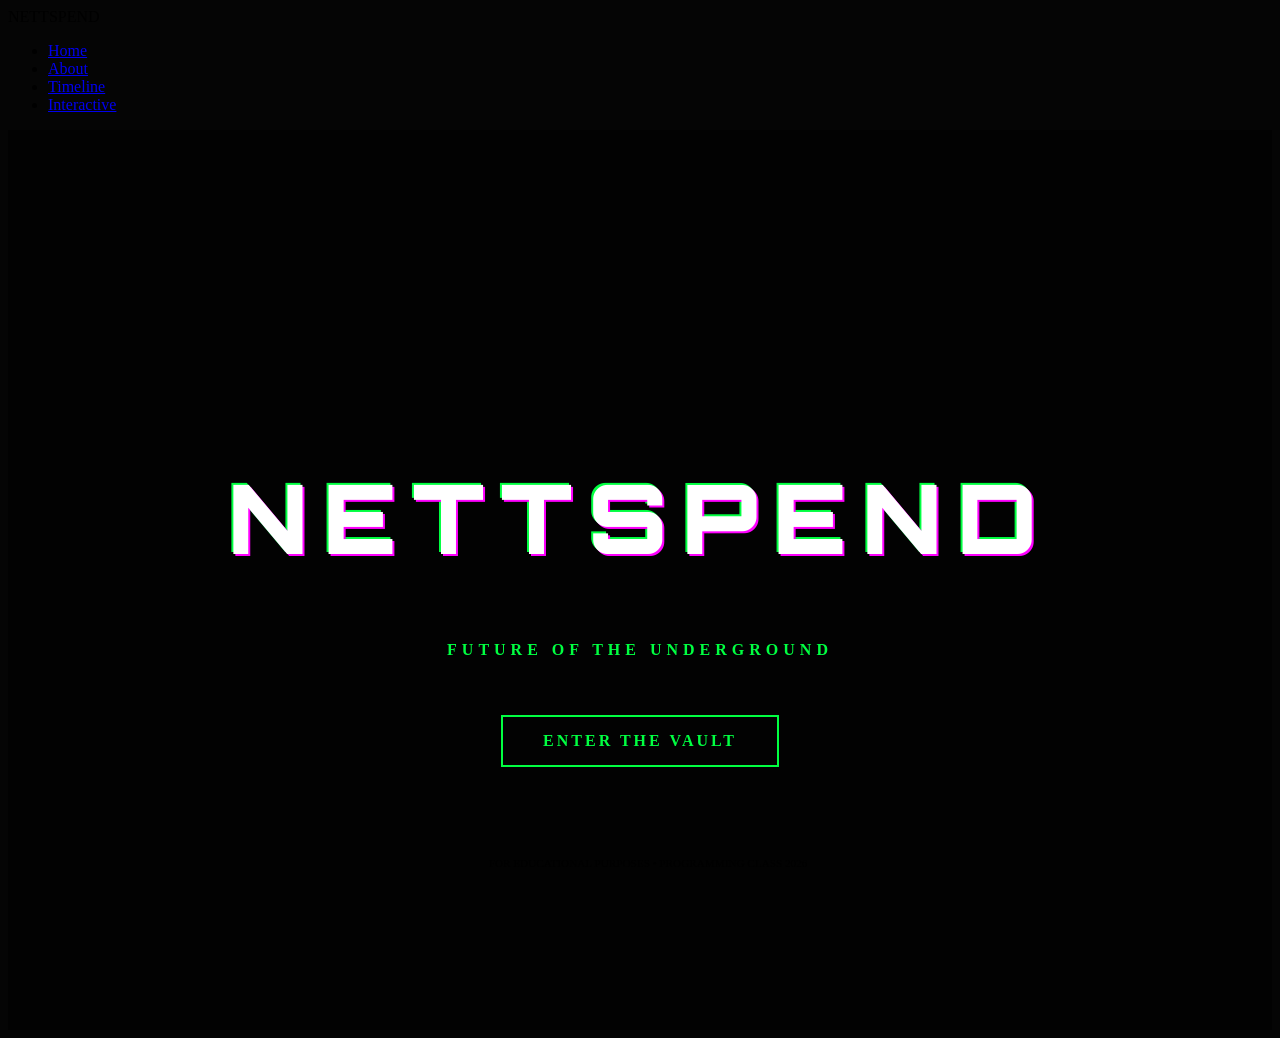
==== index.html @ 817c3a8c "first day" ====
<!DOCTYPE html>
<html lang="en">
<head>
    <meta charset="UTF-8">
    <meta name="viewport" content="width=device-width, initial-scale=1.0">
    <title>NETTSPEND | Home</title>
    <link rel="stylesheet" href="style.css">
    <link href="https://fonts.googleapis.com/css2?family=Orbitron:wght@400;900&display=swap" rel="stylesheet">
</head>
<body class="home-body">

    <nav class="navbar">
        <div class="logo">NETTSPEND</div>
        <ul class="nav-links">
            <li><a href="index.html" class="active">Home</a></li>
            <li><a href="about.html">About</a></li>
            <li><a href="timeline.html">Timeline</a></li>
            <li><a href="interact.html">Interactive</a></li>
        </ul>
    </nav>

    <main class="hero-full">
        <div class="overlay"></div>
        <div class="hero-content">
            <h1 class="glitch-text" data-text="NETTSPEND">NETTSPEND</h1>
            <p class="subtitle">FUTURE OF THE UNDERGROUND</p>
            
            <div class="cta-container">
                <a href="about.html" class="enter-btn">ENTER THE VAULT</a>
            </div>
        </div>
    </main>

    <footer class="home-footer">
        <p>FOR EDUCATIONAL PURPOSES • PROGRAMMING CLASS 2026</p>
    </footer>

</body>
</html>
---- style.css ----
/* Base Variables - You can change these to change the site's "vibe" */
:root {
    --primary-neon: #00ff41; 
    --secondary-neon: #ff00ff;
    --dark-bg: #050505;
}

/* Home Page Full-Screen Hero */
.home-body {
    background-color: var(--dark-bg);
    overflow: hidden; /* Prevents scrollbars on the landing page */
}

.hero-full {
    height: 100vh;
    width: 100%;
    display: flex;
    justify-content: center;
    align-items: center;
    position: relative;
    /* REPLACE THIS URL with a cool photo of Nettspend */
    background: url('https://images.unsplash.com/photo-1614850523296-d8c1af93d400?auto=format&fit=crop&q=80&w=2070') no-repeat center center/cover;
}

/* Dark overlay to make text pop */
.overlay {
    position: absolute;
    top: 0;
    left: 0;
    width: 100%;
    height: 100%;
    background: rgba(0, 0, 0, 0.6);
    z-index: 1;
}

.hero-content {
    position: relative;
    z-index: 2;
    text-align: center;
}

/* Glitch Effect for Title */
.glitch-text {
    font-family: 'Orbitron', sans-serif;
    font-size: 6rem;
    font-weight: 900;
    color: white;
    letter-spacing: 15px;
    text-transform: uppercase;
    position: relative;
    text-shadow: 2px 2px var(--secondary-neon), -2px -2px var(--primary-neon);
}

.subtitle {
    color: var(--primary-neon);
    letter-spacing: 5px;
    margin-top: 10px;
    font-weight: bold;
}

/* The Glowing Enter Button */
.enter-btn {
    display: inline-block;
    margin-top: 40px;
    padding: 15px 40px;
    border: 2px solid var(--primary-neon);
    color: var(--primary-neon);
    text-decoration: none;
    font-weight: bold;
    letter-spacing: 3px;
    transition: all 0.4s ease;
    background: transparent;
}

.enter-btn:hover {
    background: var(--primary-neon);
    color: black;
    box-shadow: 0 0 30px var(--primary-neon);
    transform: scale(1.1);
}

/* Footer position for Landing Page */
.home-footer {
    position: absolute;
    bottom: 20px;
    width: 100%;
    text-align: center;
    z-index: 2;
    font-size: 0.7rem;
    opacity: 0.5;
}
/* About Page Specific Styles */
.profile-grid {
    display: grid;
    grid-template-columns: 1fr 2fr; /* Sidebar takes 1 part, main takes 2 parts */
    gap: 40px;
    margin-top: 50px;
}

/* Sidebar styling */
.profile-card {
    background: #111;
    border: 1px solid var(--primary-neon);
    padding: 10px;
    box-shadow: 10px 10px 0px var(--primary-neon);
}

.profile-img {
    width: 100%;
    height: auto;
    filter: grayscale(100%) contrast(120%); /* Cool underground effect */
    transition: 0.5s;
}

.profile-img:hover {
    filter: grayscale(0%);
}

.quick-stats {
    margin-top: 20px;
    font-family: 'JetBrains Mono', monospace;
    font-size: 0.8rem;
    color: var(--primary-neon);
}

/* Main Content styling */
.page-title {
    font-family: 'Orbitron', sans-serif;
    border-bottom: 2px solid var(--primary-neon);
    padding-bottom: 10px;
    margin-bottom: 20px;
    font-size: 2rem;
}

.bio-section h3, .details-section h3 {
    color: var(--secondary-neon);
    margin-bottom: 10px;
    text-transform: uppercase;
    font-size: 1.1rem;
}

.details-list {
    list-style: none;
    padding: 0;
}

.details-list li {
    background: #111;
    margin-bottom: 5px;
    padding: 10px;
    border-left: 3px solid var(--primary-neon);
}

.details-list span {
    font-weight: bold;
    color: var(--primary-neon);
}

.quote-box {
    margin-top: 30px;
    padding: 20px;
    border-top: 1px dashed #444;
    border-bottom: 1px dashed #444;
    font-style: italic;
    color: #888;
    text-align: center;
}

/* Responsive: Stack columns on mobile */
@media (max-width: 768px) {
    .profile-grid {
        grid-template-columns: 1fr;
    }
}
/* Vault Page Styles */
.game-card {
    background: #111;
    border: 1px solid #333;
    padding: 30px;
    margin-bottom: 30px;
    border-radius: 10px;
    text-align: center;
}

.game-card h2 {
    color: var(--primary-neon);
    margin-bottom: 15px;
}

.game-btn, .sound-btn {
    background: transparent;
    color: var(--primary-neon);
    border: 2px solid var(--primary-neon);
    padding: 10px 20px;
    margin: 10px;
    cursor: pointer;
    font-family: 'Orbitron', sans-serif;
    transition: 0.3s;
}

.game-btn:hover, .sound-btn:hover {
    background: var(--primary-neon);
    color: black;
    box-shadow: 0 0 15px var(--primary-neon);
}

#lyricInput {
    background: #222;
    border: 1px solid var(--primary-neon);
    color: white;
    padding: 10px;
    margin-bottom: 10px;
    outline: none;
}

#gameResult {
    margin-top: 10px;
    font-weight: bold;
    height: 20px; /* Prevents jumping text */
}
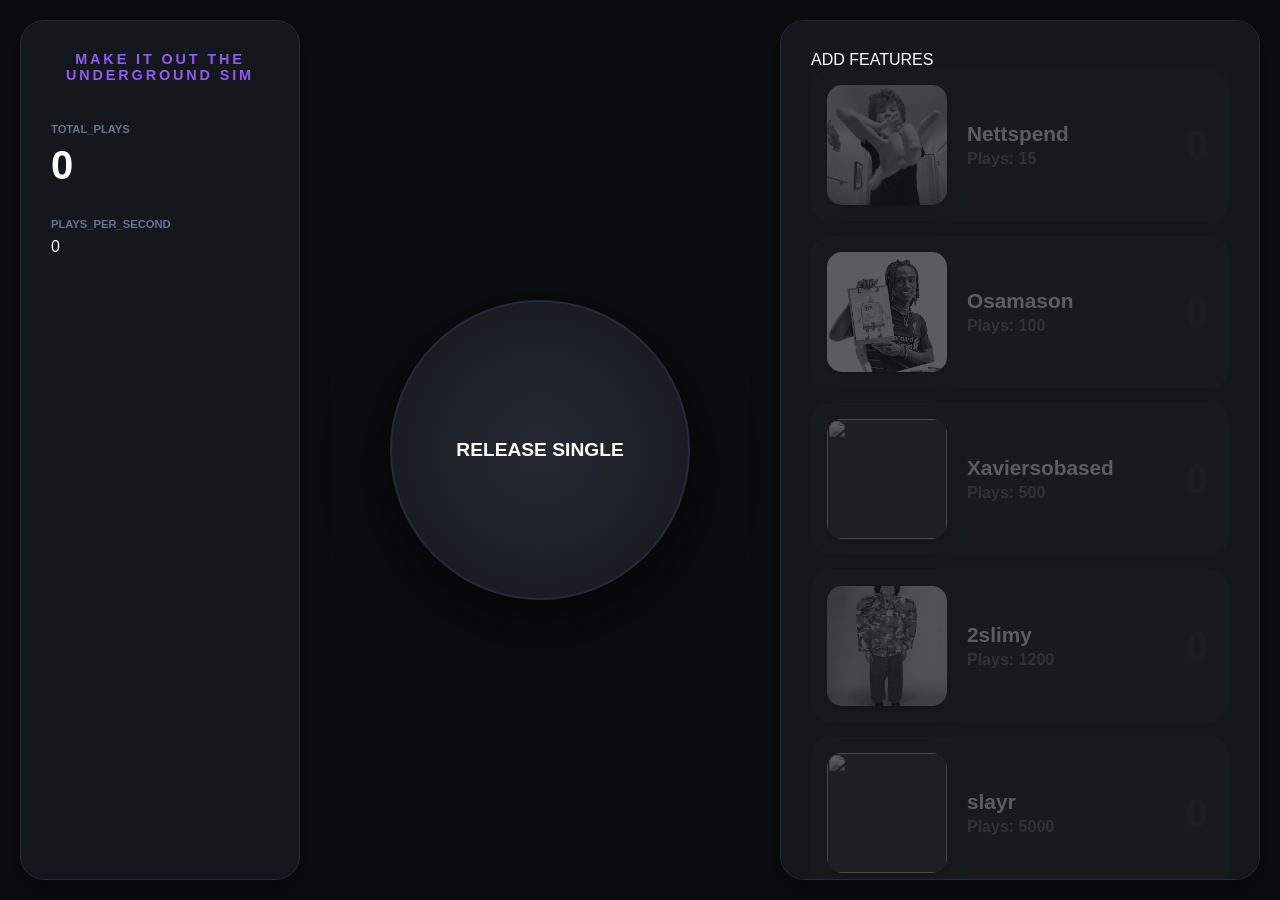
==== commit 4ec48757: "save 2" ====
--- a/index.html
+++ b/index.html
@@ -3,37 +3,36 @@
 <head>
     <meta charset="UTF-8">
     <meta name="viewport" content="width=device-width, initial-scale=1.0">
-    <title>NETTSPEND | Home</title>
+    <title>MAKE IT OUT THE UNDERGROUND SIM // PRESTIGE</title>
     <link rel="stylesheet" href="style.css">
-    <link href="https://fonts.googleapis.com/css2?family=Orbitron:wght@400;900&display=swap" rel="stylesheet">
 </head>
-<body class="home-body">
+<body>
+    <div class="game-container">
+        <aside class="stats-panel">
+            <div class="logo">MAKE IT OUT THE UNDERGROUND SIM</div>
+            <div class="stat-box">
+                <span class="label">TOTAL_PLAYS</span>
+                <div id="play-count" class="big-number">0</div>
+            </div>
+            <div class="stat-box">
+                <span class="label">PLAYS_PER_SECOND</span>
+                <div id="pps-count" class="small-number">0</div>
+            </div>
+            <div id="console-log"></div>
+        </aside>
 
-    <nav class="navbar">
-        <div class="logo">NETTSPEND</div>
-        <ul class="nav-links">
-            <li><a href="index.html" class="active">Home</a></li>
-            <li><a href="about.html">About</a></li>
-            <li><a href="timeline.html">Timeline</a></li>
-            <li><a href="interact.html">Interactive</a></li>
-        </ul>
-    </nav>
+        <main class="click-area">
+            <button id="main-clicker">
+                <span class="click-text">RELEASE SINGLE</span>
+            </button>
+        </main>
 
-    <main class="hero-full">
-        <div class="overlay"></div>
-        <div class="hero-content">
-            <h1 class="glitch-text" data-text="NETTSPEND">NETTSPEND</h1>
-            <p class="subtitle">FUTURE OF THE UNDERGROUND</p>
-            
-            <div class="cta-container">
-                <a href="about.html" class="enter-btn">ENTER THE VAULT</a>
-            </div>
-        </div>
-    </main>
-
-    <footer class="home-footer">
-        <p>FOR EDUCATIONAL PURPOSES • PROGRAMMING CLASS 2026</p>
-    </footer>
-
+        <aside class="shop-panel">
+            <div class="shop-header">ADD FEATURES</div>
+            <div id="shop-items">
+                </div>
+        </aside>
+    </div>
+    <script src="script.js"></script>
 </body>
 </html>
--- a/style.css
+++ b/style.css
@@ -1,220 +1,181 @@
-/* Base Variables - You can change these to change the site's "vibe" */
+/* --- FULL MODERN MINIMALIST CLICKER STYLES --- */
 :root {
-    --primary-neon: #00ff41; 
-    --secondary-neon: #ff00ff;
-    --dark-bg: #050505;
+    --bg: #0b0c10;
+    --panel-bg: #14171c;
+    --accent: #8b5cf6; /* Electric Purple */
+    --text: #ffffff;
+    --text-dim: #64748b;
+    --border: #262a33;
 }
 
-/* Home Page Full-Screen Hero */
-.home-body {
-    background-color: var(--dark-bg);
-    overflow: hidden; /* Prevents scrollbars on the landing page */
+* {
+    box-sizing: border-box;
+    cursor: default;
+    transition: all 0.2s ease-in-out;
 }
 
-.hero-full {
+body {
+    background-color: var(--bg);
+    color: var(--text);
+    font-family: 'Inter', -apple-system, sans-serif;
+    margin: 0;
+    overflow: hidden;
+}
+
+/* Layout Grid */
+.game-container {
+    display: grid;
+    grid-template-columns: 280px 1fr 480px; /* Widened for bigger cards */
     height: 100vh;
-    width: 100%;
+    padding: 20px;
+    gap: 20px;
+}
+
+/* Side Panels */
+.stats-panel, .shop-panel {
+    background: var(--panel-bg);
+    border-radius: 24px;
+    padding: 30px;
+    border: 1px solid var(--border);
+    display: flex;
+    flex-direction: column;
+    box-shadow: 0 10px 30px rgba(0,0,0,0.3);
+}
+
+.shop-panel {
+    overflow-y: auto;
+}
+
+/* Logo & Stats */
+.logo {
+    font-size: 0.9rem;
+    font-weight: 800;
+    letter-spacing: 0.2em;
+    color: var(--accent);
+    margin-bottom: 40px;
+    text-align: center;
+}
+
+.stat-box {
+    margin-bottom: 30px;
+}
+
+.label {
+    font-size: 0.7rem;
+    color: var(--text-dim);
+    display: block;
+    margin-bottom: 8px;
+    font-weight: 600;
+}
+
+.big-number {
+    font-size: 2.5rem;
+    font-weight: 700;
+}
+
+/* --- BIG ARTIST CARDS --- */
+.upgrade {
+    display: flex;
+    align-items: center;
+    background: #1e2229;
+    padding: 15px; /* Spacious padding */
+    margin-bottom: 15px;
+    border-radius: 20px;
+    cursor: pointer;
+    border: 1px solid transparent;
+    position: relative;
+}
+
+.upgrade:hover {
+    background: #262b35;
+    border-color: var(--accent);
+    transform: translateX(10px);
+}
+
+.upgrade.locked {
+    opacity: 0.3;
+    filter: grayscale(1);
+    pointer-events: none; /* Can't click if locked */
+}
+
+/* BIG PICTURES */
+.artist-img {
+    width: 120px;  /* Large size */
+    height: 120px; /* Large size */
+    border-radius: 15px;
+    object-fit: cover;
+    margin-right: 20px;
+    background: #333;
+    box-shadow: 0 4px 15px rgba(0,0,0,0.5);
+}
+
+.upg-info {
+    flex-grow: 1;
+    display: flex;
+    flex-direction: column;
+    justify-content: center;
+}
+
+.name {
+    display: block;
+    font-weight: 800;
+    font-size: 1.3rem; /* Larger text */
+    margin-bottom: 4px;
+}
+
+.cost {
+    font-size: 1rem;
+    color: var(--accent);
+    font-weight: 700;
+}
+
+.count {
+    font-size: 2.5rem;
+    font-weight: 900;
+    color: rgba(255, 255, 255, 0.05); /* Ghosted background number */
+    position: absolute;
+    right: 20px;
+}
+
+/* Main Clicker */
+.click-area {
     display: flex;
     justify-content: center;
     align-items: center;
-    position: relative;
-    /* REPLACE THIS URL with a cool photo of Nettspend */
-    background: url('https://images.unsplash.com/photo-1614850523296-d8c1af93d400?auto=format&fit=crop&q=80&w=2070') no-repeat center center/cover;
 }
 
-/* Dark overlay to make text pop */
-.overlay {
-    position: absolute;
-    top: 0;
-    left: 0;
-    width: 100%;
-    height: 100%;
-    background: rgba(0, 0, 0, 0.6);
-    z-index: 1;
+#main-clicker {
+    width: 300px;
+    height: 300px;
+    border-radius: 50%;
+    background: radial-gradient(circle, #252a33 0%, #14171c 100%);
+    border: 2px solid var(--border);
+    color: white;
+    font-weight: 800;
+    font-size: 1.2rem;
+    cursor: pointer;
+    box-shadow: 0 20px 60px rgba(0,0,0,0.6);
 }
 
-.hero-content {
-    position: relative;
-    z-index: 2;
-    text-align: center;
+#main-clicker:active {
+    transform: scale(0.94);
 }
 
-/* Glitch Effect for Title */
-.glitch-text {
-    font-family: 'Orbitron', sans-serif;
-    font-size: 6rem;
-    font-weight: 900;
-    color: white;
-    letter-spacing: 15px;
-    text-transform: uppercase;
-    position: relative;
-    text-shadow: 2px 2px var(--secondary-neon), -2px -2px var(--primary-neon);
+/* Scrollbar Style */
+.shop-panel::-webkit-scrollbar {
+    width: 6px;
+}
+.shop-panel::-webkit-scrollbar-thumb {
+    background: var(--border);
+    border-radius: 10px;
 }
 
-.subtitle {
-    color: var(--primary-neon);
-    letter-spacing: 5px;
-    margin-top: 10px;
-    font-weight: bold;
-}
-
-/* The Glowing Enter Button */
-.enter-btn {
-    display: inline-block;
-    margin-top: 40px;
-    padding: 15px 40px;
-    border: 2px solid var(--primary-neon);
-    color: var(--primary-neon);
-    text-decoration: none;
-    font-weight: bold;
-    letter-spacing: 3px;
-    transition: all 0.4s ease;
-    background: transparent;
-}
-
-.enter-btn:hover {
-    background: var(--primary-neon);
-    color: black;
-    box-shadow: 0 0 30px var(--primary-neon);
-    transform: scale(1.1);
-}
-
-/* Footer position for Landing Page */
-.home-footer {
-    position: absolute;
-    bottom: 20px;
-    width: 100%;
-    text-align: center;
-    z-index: 2;
-    font-size: 0.7rem;
-    opacity: 0.5;
-}
-/* About Page Specific Styles */
-.profile-grid {
-    display: grid;
-    grid-template-columns: 1fr 2fr; /* Sidebar takes 1 part, main takes 2 parts */
-    gap: 40px;
-    margin-top: 50px;
-}
-
-/* Sidebar styling */
-.profile-card {
-    background: #111;
-    border: 1px solid var(--primary-neon);
-    padding: 10px;
-    box-shadow: 10px 10px 0px var(--primary-neon);
-}
-
-.profile-img {
-    width: 100%;
-    height: auto;
-    filter: grayscale(100%) contrast(120%); /* Cool underground effect */
-    transition: 0.5s;
-}
-
-.profile-img:hover {
-    filter: grayscale(0%);
-}
-
-.quick-stats {
-    margin-top: 20px;
-    font-family: 'JetBrains Mono', monospace;
-    font-size: 0.8rem;
-    color: var(--primary-neon);
-}
-
-/* Main Content styling */
-.page-title {
-    font-family: 'Orbitron', sans-serif;
-    border-bottom: 2px solid var(--primary-neon);
-    padding-bottom: 10px;
-    margin-bottom: 20px;
-    font-size: 2rem;
-}
-
-.bio-section h3, .details-section h3 {
-    color: var(--secondary-neon);
-    margin-bottom: 10px;
-    text-transform: uppercase;
-    font-size: 1.1rem;
-}
-
-.details-list {
-    list-style: none;
-    padding: 0;
-}
-
-.details-list li {
-    background: #111;
-    margin-bottom: 5px;
-    padding: 10px;
-    border-left: 3px solid var(--primary-neon);
-}
-
-.details-list span {
-    font-weight: bold;
-    color: var(--primary-neon);
-}
-
-.quote-box {
-    margin-top: 30px;
-    padding: 20px;
-    border-top: 1px dashed #444;
-    border-bottom: 1px dashed #444;
-    font-style: italic;
-    color: #888;
-    text-align: center;
-}
-
-/* Responsive: Stack columns on mobile */
-@media (max-width: 768px) {
-    .profile-grid {
+/* Mobile Responsiveness */
+@media (max-width: 1100px) {
+    .game-container {
         grid-template-columns: 1fr;
+        overflow-y: auto;
     }
-}
-/* Vault Page Styles */
-.game-card {
-    background: #111;
-    border: 1px solid #333;
-    padding: 30px;
-    margin-bottom: 30px;
-    border-radius: 10px;
-    text-align: center;
-}
-
-.game-card h2 {
-    color: var(--primary-neon);
-    margin-bottom: 15px;
-}
-
-.game-btn, .sound-btn {
-    background: transparent;
-    color: var(--primary-neon);
-    border: 2px solid var(--primary-neon);
-    padding: 10px 20px;
-    margin: 10px;
-    cursor: pointer;
-    font-family: 'Orbitron', sans-serif;
-    transition: 0.3s;
-}
-
-.game-btn:hover, .sound-btn:hover {
-    background: var(--primary-neon);
-    color: black;
-    box-shadow: 0 0 15px var(--primary-neon);
-}
-
-#lyricInput {
-    background: #222;
-    border: 1px solid var(--primary-neon);
-    color: white;
-    padding: 10px;
-    margin-bottom: 10px;
-    outline: none;
-}
-
-#gameResult {
-    margin-top: 10px;
-    font-weight: bold;
-    height: 20px; /* Prevents jumping text */
+    .stats-panel, .shop-panel { height: auto; }
+    .upgrade { margin-right: 0; }
 }
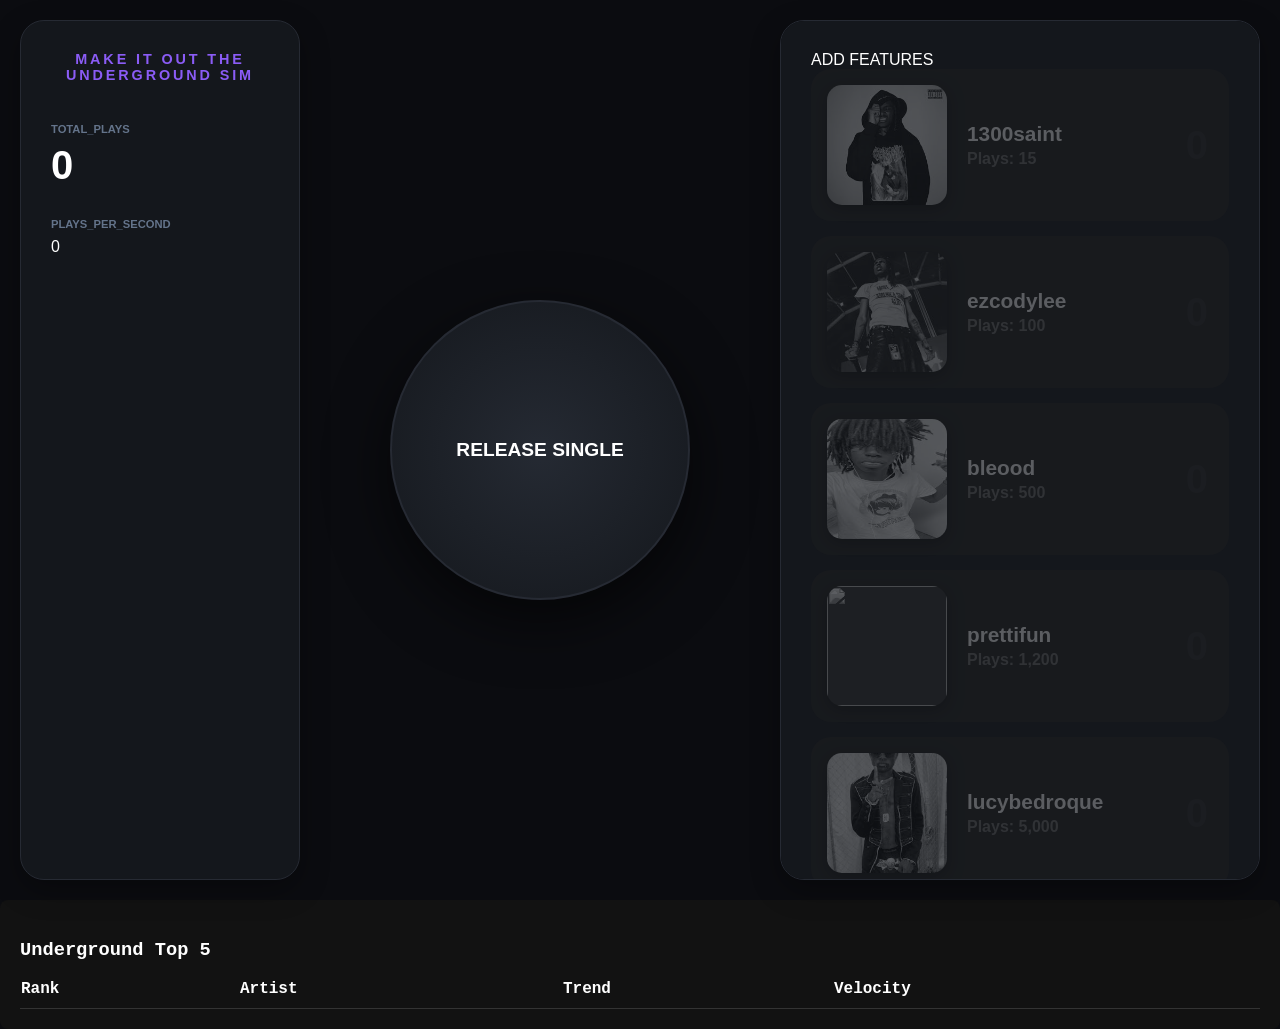
==== commit ff8e5e18: "day 3" ====
--- a/index.html
+++ b/index.html
@@ -34,5 +34,20 @@
         </aside>
     </div>
     <script src="script.js"></script>
+    <div class="chart-container">
+    <h3>Underground Top 5</h3>
+    <table id="artist-chart">
+        <thead>
+            <tr>
+                <th>Rank</th>
+                <th>Artist</th>
+                <th>Trend</th>
+                <th>Velocity</th>
+            </tr>
+        </thead>
+        <tbody id="chart-body">
+            </tbody>
+    </table>
+</div>
 </body>
 </html>
--- a/style.css
+++ b/style.css
@@ -178,4 +178,30 @@
     }
     .stats-panel, .shop-panel { height: auto; }
     .upgrade { margin-right: 0; }
-}+}
+.chart-container {
+    background: #121212;
+    color: white;
+    padding: 20px;
+    border-radius: 8px;
+    font-family: 'Courier New', Courier, monospace; /* Underground aesthetic */
+}
+
+#artist-chart {
+    width: 100%;
+    border-collapse: collapse;
+}
+
+#artist-chart th {
+    text-align: left;
+    border-bottom: 1px solid #333;
+    padding-bottom: 10px;
+}
+
+#artist-chart td {
+    padding: 10px 0;
+}
+
+.up { color: #00ff00; text-shadow: 0 0 5px #00ff00; }
+.down { color: #ff0000; text-shadow: 0 0 5px #ff0000; }
+.neutral { color: #888; }
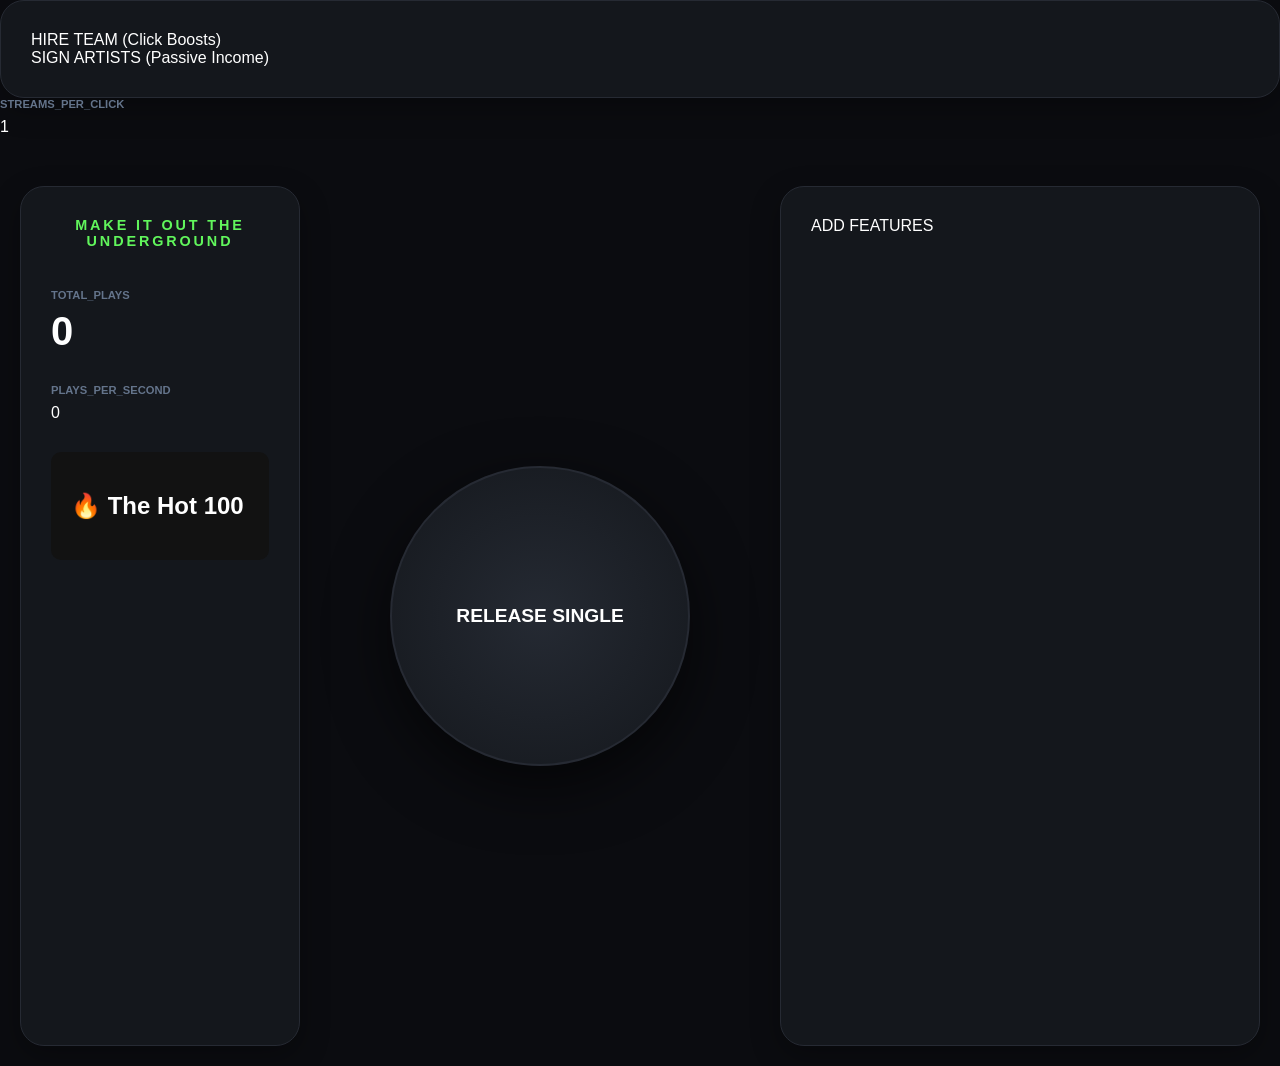
==== commit 37c4c8d4: "day 4" ====
--- a/index.html
+++ b/index.html
@@ -3,13 +3,21 @@
 <head>
     <meta charset="UTF-8">
     <meta name="viewport" content="width=device-width, initial-scale=1.0">
-    <title>MAKE IT OUT THE UNDERGROUND SIM // PRESTIGE</title>
+    <title>MAKE IT OUT THE UNDERGROUND // PRESTIGE</title>
     <link rel="stylesheet" href="style.css">
 </head>
 <body>
+    <aside class="shop-panel">
+    <div class="shop-header">HIRE TEAM (Click Boosts)</div>
+    <div id="staff-items"></div> <div class="shop-header">SIGN ARTISTS (Passive Income)</div>
+    <div id="shop-items"></div> </aside>
+    <div class="stat-box">
+    <span class="label">STREAMS_PER_CLICK</span>
+    <div id="spc-count" class="small-number">1</div>
+</div>
     <div class="game-container">
         <aside class="stats-panel">
-            <div class="logo">MAKE IT OUT THE UNDERGROUND SIM</div>
+            <div class="logo">MAKE IT OUT THE UNDERGROUND</div>
             <div class="stat-box">
                 <span class="label">TOTAL_PLAYS</span>
                 <div id="play-count" class="big-number">0</div>
@@ -18,6 +26,13 @@
                 <span class="label">PLAYS_PER_SECOND</span>
                 <div id="pps-count" class="small-number">0</div>
             </div>
+            
+            <div id="charts-container">
+                <h2>🔥 The Hot 100</h2>
+                <div id="chart-list">
+                    </div>
+            </div>
+
             <div id="console-log"></div>
         </aside>
 
@@ -33,21 +48,7 @@
                 </div>
         </aside>
     </div>
+
     <script src="script.js"></script>
-    <div class="chart-container">
-    <h3>Underground Top 5</h3>
-    <table id="artist-chart">
-        <thead>
-            <tr>
-                <th>Rank</th>
-                <th>Artist</th>
-                <th>Trend</th>
-                <th>Velocity</th>
-            </tr>
-        </thead>
-        <tbody id="chart-body">
-            </tbody>
-    </table>
-</div>
 </body>
 </html>
--- a/style.css
+++ b/style.css
@@ -2,7 +2,7 @@
 :root {
     --bg: #0b0c10;
     --panel-bg: #14171c;
-    --accent: #8b5cf6; /* Electric Purple */
+    --accent: #61f65c; /* Electric Purple */
     --text: #ffffff;
     --text-dim: #64748b;
     --border: #262a33;
@@ -204,4 +204,51 @@
 
 .up { color: #00ff00; text-shadow: 0 0 5px #00ff00; }
 .down { color: #ff0000; text-shadow: 0 0 5px #ff0000; }
-.neutral { color: #888; }+.neutral { color: #888; }
+#charts-container {
+    background: #121212;
+    padding: 20px;
+    border-radius: 10px;
+    color: white;
+    max-width: 400px;
+}
+
+.chart-item {
+    display: flex;
+    align-items: center;
+    padding: 12px;
+    border-bottom: 1px solid #282828;
+    transition: background 0.3s;
+}
+
+.chart-item:hover {
+    background: #282828;
+}
+
+.rank-number {
+    font-size: 1.2rem;
+    font-weight: bold;
+    width: 40px;
+    color: #1db954; /* Green */
+}
+
+.chart-img {
+    width: 45px;
+    height: 45px;
+    border-radius: 50%; /* Makes them look like profile pics */
+    margin-right: 15px;
+    object-fit: cover;
+}
+
+.chart-info {
+    display: flex;
+    flex-direction: column;
+    flex-grow: 1;
+}
+
+.chart-name { font-weight: bold; }
+.chart-pps { font-size: 0.8rem; color: #b3b3b3; }
+
+.trend.up { color: #1db954; }
+.trend.down { color: #ff4d4d; }
+.trend.neutral { color: #777; }
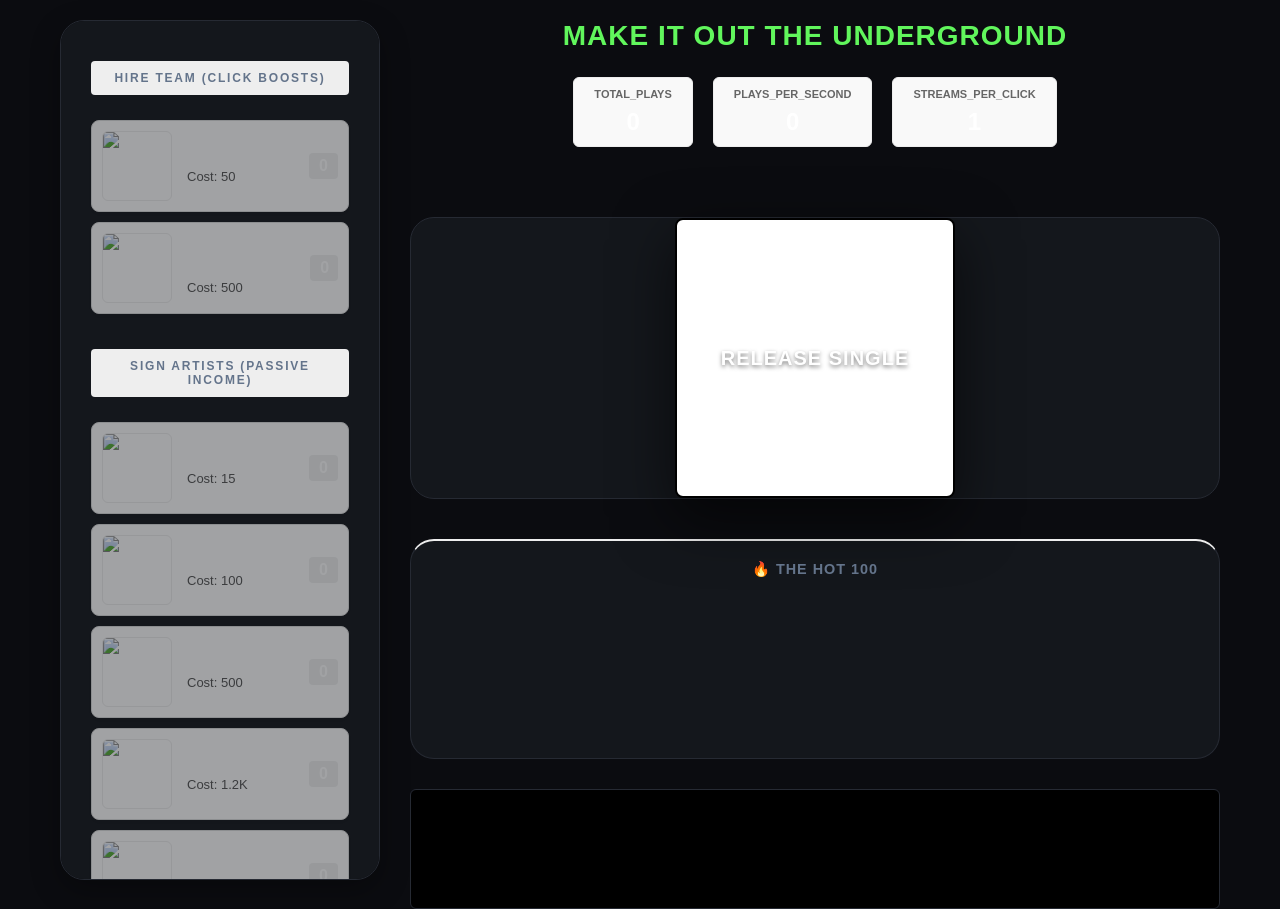
==== commit d16ddd99: "day 5" ====
--- a/index.html
+++ b/index.html
@@ -7,48 +7,52 @@
     <link rel="stylesheet" href="style.css">
 </head>
 <body>
-    <aside class="shop-panel">
-    <div class="shop-header">HIRE TEAM (Click Boosts)</div>
-    <div id="staff-items"></div> <div class="shop-header">SIGN ARTISTS (Passive Income)</div>
-    <div id="shop-items"></div> </aside>
-    <div class="stat-box">
-    <span class="label">STREAMS_PER_CLICK</span>
-    <div id="spc-count" class="small-number">1</div>
-</div>
-    <div class="game-container">
-        <aside class="stats-panel">
-            <div class="logo">MAKE IT OUT THE UNDERGROUND</div>
-            <div class="stat-box">
-                <span class="label">TOTAL_PLAYS</span>
-                <div id="play-count" class="big-number">0</div>
-            </div>
-            <div class="stat-box">
-                <span class="label">PLAYS_PER_SECOND</span>
-                <div id="pps-count" class="small-number">0</div>
+    <div class="game-container" style="display: flex; gap: 30px; font-family: sans-serif; padding: 20px; max-width: 1200px; margin: 0 auto;">
+        
+        <aside class="shop-panel left-shop" style="width: 320px; flex-shrink: 0;">
+            <div class="shop-header" style="font-weight: bold; background: #eee; padding: 10px; border-radius: 4px; text-align: center;">HIRE TEAM (Click Boosts)</div>
+            <div id="staff-items"></div> 
+            
+            <div class="shop-header" style="font-weight: bold; background: #eee; padding: 10px; border-radius: 4px; text-align: center; margin-top: 25px;">SIGN ARTISTS (Passive Income)</div>
+            <div id="shop-items"></div> 
+        </aside>
+
+        <div class="main-area" style="flex-grow: 1; text-align: center;">
+            <div class="logo" style="font-size: 28px; font-weight: bold; margin-bottom: 25px; letter-spacing: 1px;">MAKE IT OUT THE UNDERGROUND</div>
+            
+            <div style="display: flex; justify-content: center; gap: 20px; margin-bottom: 20px;">
+                <div class="stat-box" style="background: #f9f9f9; padding: 10px 20px; border-radius: 6px; border: 1px solid #eee;">
+                    <span class="label" style="font-size: 11px; color: #666; display: block;">TOTAL_PLAYS</span>
+                    <span id="play-count" style="font-size: 24px; font-weight: bold;">0</span>
+                </div>
+                
+                <div class="stat-box" style="background: #f9f9f9; padding: 10px 20px; border-radius: 6px; border: 1px solid #eee;">
+                    <span class="label" style="font-size: 11px; color: #666; display: block;">PLAYS_PER_SECOND</span>
+                    <span id="pps-count" style="font-size: 24px; font-weight: bold;">0</span>
+                </div>
+
+                <div class="stat-box" style="background: #f9f9f9; padding: 10px 20px; border-radius: 6px; border: 1px solid #eee;">
+                    <span class="label" style="font-size: 11px; color: #666; display: block;">STREAMS_PER_CLICK</span>
+                    <span id="spc-count" style="font-size: 24px; font-weight: bold;">1</span>
+                </div>
             </div>
             
-            <div id="charts-container">
+            <main class="click-area" style="margin: 40px 0;">
+                <button id="main-clicker" style="padding: 20px 40px; font-size: 20px; font-weight: bold; cursor: pointer; border-radius: 8px; border: 2px solid #000; background: #fff; transition: background 0.2s;">
+                    <span class="click-text">RELEASE SINGLE</span>
+                </button>
+            </main>
+
+            <div id="charts-container" style="margin-top: 40px; border-top: 2px solid #eee; padding-top: 20px;">
                 <h2>🔥 The Hot 100</h2>
-                <div id="chart-list">
-                    </div>
+                <div id="chart-list" style="max-width: 500px; margin: 0 auto;"></div>
             </div>
 
-            <div id="console-log"></div>
-        </aside>
-
-        <main class="click-area">
-            <button id="main-clicker">
-                <span class="click-text">RELEASE SINGLE</span>
-            </button>
-        </main>
-
-        <aside class="shop-panel">
-            <div class="shop-header">ADD FEATURES</div>
-            <div id="shop-items">
-                </div>
-        </aside>
+            <div id="console-log" style="text-align: left; background: #000; color: #0f0; padding: 15px; font-family: monospace; height: 120px; overflow-y: auto; margin-top: 30px; border-radius: 6px; font-size: 13px; line-height: 1.5;"></div>
+        </div>
+        
     </div>
 
-    <script src="script.js"></script>
+    <script src="game.js"></script>
 </body>
 </html>
--- a/style.css
+++ b/style.css
@@ -1,8 +1,7 @@
-/* --- FULL MODERN MINIMALIST CLICKER STYLES --- */
 :root {
     --bg: #0b0c10;
     --panel-bg: #14171c;
-    --accent: #61f65c; /* Electric Purple */
+    --accent: #61f65c; /* Neon Green */
     --text: #ffffff;
     --text-dim: #64748b;
     --border: #262a33;
@@ -10,7 +9,6 @@
 
 * {
     box-sizing: border-box;
-    cursor: default;
     transition: all 0.2s ease-in-out;
 }
 
@@ -22,10 +20,10 @@
     overflow: hidden;
 }
 
-/* Layout Grid */
+/* Layout Grid - Fixed for 2 Clean Panels */
 .game-container {
     display: grid;
-    grid-template-columns: 280px 1fr 480px; /* Widened for bigger cards */
+    grid-template-columns: 340px 1fr; /* Sidebar width + Flexible main workspace */
     height: 100vh;
     padding: 20px;
     gap: 20px;
@@ -40,10 +38,25 @@
     display: flex;
     flex-direction: column;
     box-shadow: 0 10px 30px rgba(0,0,0,0.3);
+    height: 100%;
 }
 
 .shop-panel {
     overflow-y: auto;
+}
+
+/* Shop Section Headers */
+.shop-header {
+    font-size: 0.75rem;
+    font-weight: 800;
+    letter-spacing: 0.15em;
+    color: var(--text-dim);
+    text-transform: uppercase;
+    margin-bottom: 15px;
+    margin-top: 10px;
+}
+.shop-header:not(:first-child) {
+    margin-top: 30px;
 }
 
 /* Logo & Stats */
@@ -73,40 +86,77 @@
     font-weight: 700;
 }
 
+.small-number {
+    font-size: 1.5rem;
+    font-weight: 700;
+}
+
+/* Workspace Area Wrapper */
+.main-workspace {
+    display: grid;
+    grid-template-rows: auto 1fr auto;
+    gap: 20px;
+    height: 100%;
+}
+
+/* Horizontal Top Stats Bar */
+.top-stats-row {
+    display: flex;
+    gap: 20px;
+    justify-content: center;
+    background: var(--panel-bg);
+    padding: 20px;
+    border-radius: 24px;
+    border: 1px solid var(--border);
+}
+
 /* --- BIG ARTIST CARDS --- */
 .upgrade {
     display: flex;
     align-items: center;
     background: #1e2229;
-    padding: 15px; /* Spacious padding */
+    padding: 15px;
     margin-bottom: 15px;
     border-radius: 20px;
     cursor: pointer;
     border: 1px solid transparent;
     position: relative;
+    overflow: hidden;
 }
 
 .upgrade:hover {
     background: #262b35;
     border-color: var(--accent);
-    transform: translateX(10px);
-}
-
+    transform: translateX(5px);
+}
+
+/* State Adjustments */
 .upgrade.locked {
-    opacity: 0.3;
+    opacity: 0.15;
     filter: grayscale(1);
-    pointer-events: none; /* Can't click if locked */
+    pointer-events: none;
+}
+
+.upgrade.insufficient {
+    opacity: 0.6;
+    border-color: rgba(255, 255, 255, 0.05);
+}
+
+.upgrade.affordable {
+    border-color: rgba(97, 246, 92, 0.2);
+    box-shadow: 0 4px 20px rgba(97, 246, 92, 0.05);
 }
 
 /* BIG PICTURES */
 .artist-img {
-    width: 120px;  /* Large size */
-    height: 120px; /* Large size */
+    width: 90px;  /* Clean upscale */
+    height: 90px; 
     border-radius: 15px;
     object-fit: cover;
     margin-right: 20px;
-    background: #333;
+    background: #252a33;
     box-shadow: 0 4px 15px rgba(0,0,0,0.5);
+    flex-shrink: 0;
 }
 
 .upg-info {
@@ -114,27 +164,31 @@
     display: flex;
     flex-direction: column;
     justify-content: center;
+    z-index: 2;
 }
 
 .name {
     display: block;
     font-weight: 800;
-    font-size: 1.3rem; /* Larger text */
+    font-size: 1.1rem;
     margin-bottom: 4px;
 }
 
 .cost {
-    font-size: 1rem;
+    font-size: 0.9rem;
     color: var(--accent);
     font-weight: 700;
 }
 
 .count {
-    font-size: 2.5rem;
+    font-size: 3rem;
     font-weight: 900;
-    color: rgba(255, 255, 255, 0.05); /* Ghosted background number */
+    color: rgba(255, 255, 255, 0.03); /* Ghosted background layout placement */
     position: absolute;
-    right: 20px;
+    right: 15px;
+    bottom: -5px;
+    z-index: 1;
+    user-select: none;
 }
 
 /* Main Clicker */
@@ -142,113 +196,137 @@
     display: flex;
     justify-content: center;
     align-items: center;
-}
-
+    background: var(--panel-bg);
+    border-radius: 24px;
+    border: 1px solid var(--border);
+}
+
+/* Find your #main-clicker section and update it to this: */
 #main-clicker {
-    width: 300px;
-    height: 300px;
+    width: 280px;
+    height: 280px;
     border-radius: 50%;
     background: radial-gradient(circle, #252a33 0%, #14171c 100%);
     border: 2px solid var(--border);
-    color: white;
+    color: #ffffff !important; /* Forces the text to be pure white */
     font-weight: 800;
-    font-size: 1.2rem;
+    font-size: 1.3rem;
     cursor: pointer;
     box-shadow: 0 20px 60px rgba(0,0,0,0.6);
+    outline: none;
+    display: flex;
+    justify-content: center;
+    align-items: center;
+}
+
+.click-text {
+    color: #ffffff !important;
+    pointer-events: none; /* Prevents the text layer from blocking button clicks */
+    text-shadow: 0 2px 4px rgba(0,0,0,0.5);
+    letter-spacing: 1px;
+}
+
+#main-clicker:hover {
+    border-color: var(--accent);
+    box-shadow: 0 0 30px rgba(97, 246, 92, 0.15);
 }
 
 #main-clicker:active {
     transform: scale(0.94);
 }
 
+/* Bottom System Logs & Charts Split */
+.bottom-dashboard {
+    display: grid;
+    grid-template-columns: 1fr 1fr;
+    gap: 20px;
+}
+
+#charts-container, #console-log {
+    background: var(--panel-bg);
+    border-radius: 24px;
+    border: 1px solid var(--border);
+    padding: 25px;
+    height: 220px;
+}
+
+#charts-container {
+    overflow-y: auto;
+}
+
+#charts-container h2 {
+    font-size: 0.9rem;
+    margin-top: 0;
+    margin-bottom: 15px;
+    letter-spacing: 1px;
+    text-transform: uppercase;
+    color: var(--text-dim);
+}
+
+.chart-item {
+    display: flex;
+    align-items: center;
+    padding: 10px 0;
+    border-bottom: 1px solid var(--border);
+}
+
+.rank-number {
+    font-size: 1rem;
+    font-weight: bold;
+    width: 35px;
+    color: var(--accent);
+}
+
+.chart-img {
+    width: 35px;
+    height: 35px;
+    border-radius: 50%;
+    margin-right: 15px;
+    object-fit: cover;
+}
+
+.chart-info {
+    display: flex;
+    flex-direction: column;
+    flex-grow: 1;
+}
+
+.chart-name { font-weight: bold; font-size: 0.9rem; }
+.chart-pps { font-size: 0.75rem; color: var(--text-dim); }
+
+.trend { font-size: 0.9rem; }
+.trend.up { color: var(--accent); }
+.trend.down { color: #ff4d4d; }
+.trend.neutral { color: var(--text-dim); }
+
+#console-log {
+    font-family: 'Courier New', Courier, monospace;
+    color: var(--accent);
+    font-size: 0.8rem;
+    overflow-y: auto;
+    white-space: pre-line;
+}
+
 /* Scrollbar Style */
-.shop-panel::-webkit-scrollbar {
-    width: 6px;
-}
-.shop-panel::-webkit-scrollbar-thumb {
+.shop-panel::-webkit-scrollbar, #charts-container::-webkit-scrollbar, #console-log::-webkit-scrollbar {
+    width: 4px;
+}
+.shop-panel::-webkit-scrollbar-thumb, #charts-container::-webkit-scrollbar-thumb, #console-log::-webkit-scrollbar-thumb {
     background: var(--border);
     border-radius: 10px;
 }
 
-/* Mobile Responsiveness */
+/* Mobile Responsive */
 @media (max-width: 1100px) {
     .game-container {
         grid-template-columns: 1fr;
+        height: auto;
         overflow-y: auto;
     }
-    .stats-panel, .shop-panel { height: auto; }
-    .upgrade { margin-right: 0; }
-}
-.chart-container {
-    background: #121212;
-    color: white;
-    padding: 20px;
-    border-radius: 8px;
-    font-family: 'Courier New', Courier, monospace; /* Underground aesthetic */
-}
-
-#artist-chart {
-    width: 100%;
-    border-collapse: collapse;
-}
-
-#artist-chart th {
-    text-align: left;
-    border-bottom: 1px solid #333;
-    padding-bottom: 10px;
-}
-
-#artist-chart td {
-    padding: 10px 0;
-}
-
-.up { color: #00ff00; text-shadow: 0 0 5px #00ff00; }
-.down { color: #ff0000; text-shadow: 0 0 5px #ff0000; }
-.neutral { color: #888; }
-#charts-container {
-    background: #121212;
-    padding: 20px;
-    border-radius: 10px;
-    color: white;
-    max-width: 400px;
-}
-
-.chart-item {
-    display: flex;
-    align-items: center;
-    padding: 12px;
-    border-bottom: 1px solid #282828;
-    transition: background 0.3s;
-}
-
-.chart-item:hover {
-    background: #282828;
-}
-
-.rank-number {
-    font-size: 1.2rem;
-    font-weight: bold;
-    width: 40px;
-    color: #1db954; /* Green */
-}
-
-.chart-img {
-    width: 45px;
-    height: 45px;
-    border-radius: 50%; /* Makes them look like profile pics */
-    margin-right: 15px;
-    object-fit: cover;
-}
-
-.chart-info {
-    display: flex;
-    flex-direction: column;
-    flex-grow: 1;
-}
-
-.chart-name { font-weight: bold; }
-.chart-pps { font-size: 0.8rem; color: #b3b3b3; }
-
-.trend.up { color: #1db954; }
-.trend.down { color: #ff4d4d; }
-.trend.neutral { color: #777; }+    .bottom-dashboard {
+        grid-template-columns: 1fr;
+    }
+    .shop-panel {
+        max-height: 500px;
+    }
+}
